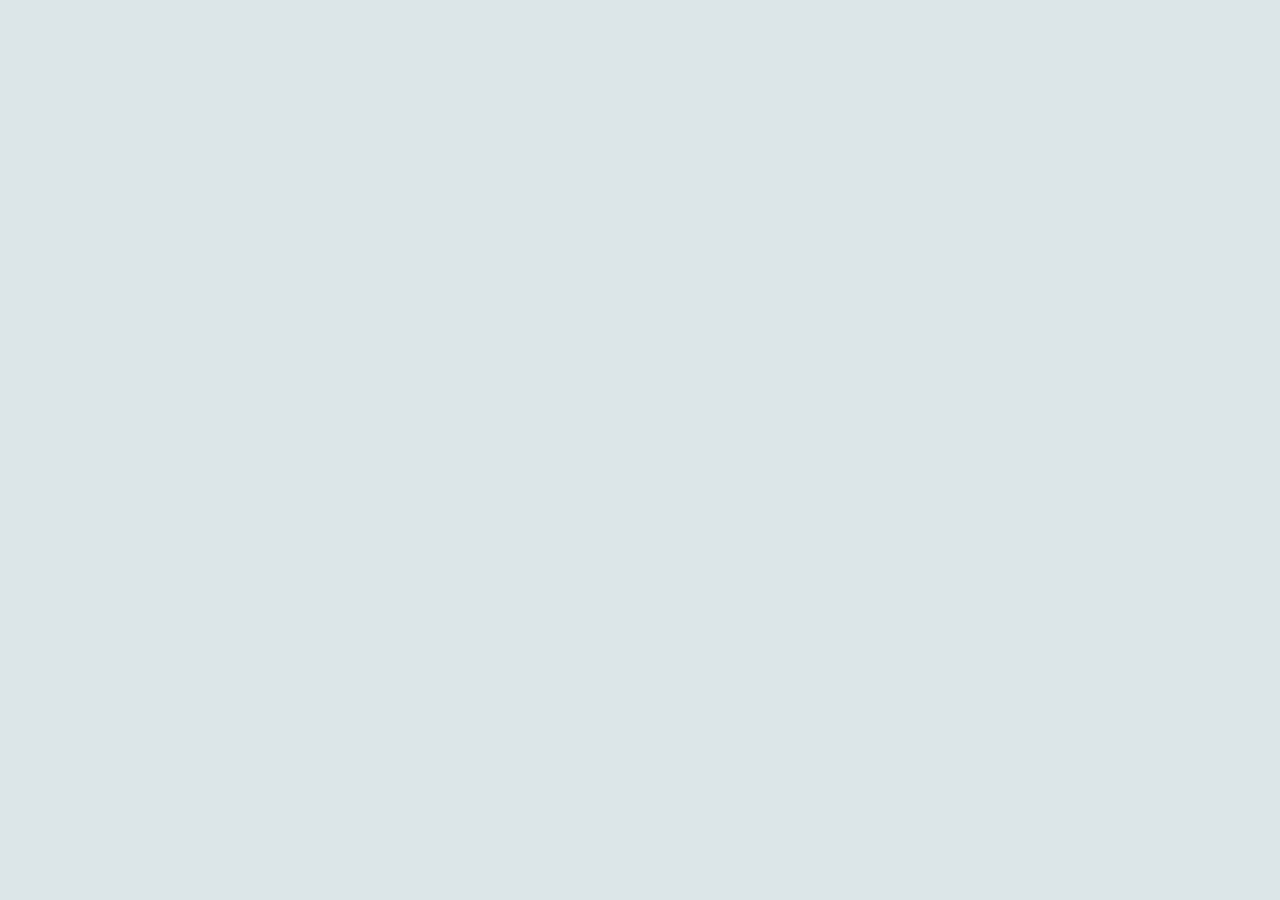
==== docs/index.html @ b72fa333 "chore: initial project scaffold" ====
<!doctype html>
<html lang="ja">
  <head>
    <meta charset="UTF-8" />
    <meta name="viewport" content="width=device-width, initial-scale=1.0" />
    <meta name="robots" content="noindex, nofollow, noarchive" />
    <meta
      name="description"
      content="福知山市のたんたんともだちカード加盟店と特典を、スマートフォンの地図から探せる試作版です。"
    />
    <meta name="theme-color" content="#0c2f54" />
    <link
      rel="icon"
      href="data:image/svg+xml,%3Csvg xmlns='http://www.w3.org/2000/svg' viewBox='0 0 64 64'%3E%3Ccircle cx='32' cy='32' r='30' fill='%23f4d67b'/%3E%3Ctext x='32' y='43' text-anchor='middle' font-size='36' font-family='serif' font-weight='700' fill='%230b3458'%3ET%3C/text%3E%3C/svg%3E"
    />
    <title>たんともMAP｜開発中デモ</title>
    <script type="module" crossorigin src="./assets/index-BhnHQN1e.js"></script>
    <link rel="stylesheet" crossorigin href="./assets/index-CjxUjdIn.css">
  </head>
  <body>
    <div id="root"></div>
  </body>
</html>
---- docs/assets/index-CjxUjdIn.css ----
:root{color:#14273a;font-synthesis:none;text-rendering:optimizelegibility;--navy:#0b3458;--blue:#15659a;--gold:#d7a331;--festival-coral:#b23b2c;--festival-gold:#f2c94c;--paper:#fff;--muted:#687887;--line:#dbe2e6;--motion-fast:.16s;--motion-pop:.28s;--motion-ease:cubic-bezier(.2, .8, .2, 1);background:#dce6e8;font-family:-apple-system,BlinkMacSystemFont,Hiragino Sans,Yu Gothic UI,Noto Sans JP,sans-serif}*{box-sizing:border-box}html,body,#root{width:100%;height:100%;margin:0;overflow:hidden}body{min-width:320px}button,input{font:inherit}button,a{-webkit-tap-highlight-color:transparent}button:focus-visible,a:focus-visible,input:focus-visible{outline-offset:2px;outline:3px solid #15659a57}.visually-hidden{clip:rect(0, 0, 0, 0);white-space:nowrap;border:0;width:1px;height:1px;margin:-1px;padding:0;position:absolute;overflow:hidden}.tantomo-map-app,.map-shell,.map-canvas,.map-loading{width:100%;height:100dvh;position:fixed;inset:0}.tantomo-map-app{isolation:isolate;background:#dce6e8;overflow:hidden}.map-loading{z-index:10;color:var(--navy);background:#e8eff0;place-items:center;font-size:14px;font-weight:700;display:grid}.map-header{z-index:1000;top:max(12px, env(safe-area-inset-top));pointer-events:none;position:absolute;left:12px;right:12px}.map-search-bar{pointer-events:auto;-webkit-backdrop-filter:blur(14px);backdrop-filter:blur(14px);background:#fffffff7;border:1px solid #0b345814;border-radius:17px;align-items:center;gap:9px;width:min(100%,540px);min-height:54px;margin:0 auto;padding:7px 8px;display:flex;box-shadow:0 8px 28px #162d3f33}.map-brand-mark{width:40px;height:40px;color:var(--navy);background:#f4d67b;border-radius:50% 50% 44% 56%;flex:none;place-items:center;font-family:Georgia,serif;font-size:23px;font-weight:800;display:grid;transform:rotate(-4deg)}.map-search-bar input{color:#14273a;background:0 0;border:0;outline:0;width:100%;min-width:0;height:40px;padding:0;font-size:16px}.map-search-bar input::placeholder{color:#798792}.search-clear-button{color:#647482;cursor:pointer;background:#eef2f3;border:0;border-radius:50%;flex:none;place-items:center;width:40px;height:40px;padding:0;font-size:23px;line-height:1;display:grid}.map-area-select{background:#e8f1f5;border-radius:999px;flex:none}.map-area-select select{max-width:112px;min-height:40px;color:var(--navy);text-overflow:ellipsis;cursor:pointer;background:0 0;border:0;outline:0;padding:0 25px 0 10px;font-size:11px;font-weight:800;overflow:hidden}.map-category-chips{pointer-events:auto;scrollbar-width:none;gap:7px;width:min(100%,540px);margin:0 auto;padding:9px 1px 4px;display:flex;overflow-x:auto}.map-category-chips::-webkit-scrollbar{display:none}.demo-label{width:fit-content;color:var(--navy);background:#fffffff0;border-radius:6px;margin:4px auto 0;padding:4px 8px;font-size:10px}.map-category-chips button{color:#344b5e;cursor:pointer;background:#fffffff5;border:1px solid #0b34581a;border-radius:999px;flex:none;min-height:44px;padding:0 15px;font-size:12px;font-weight:800;box-shadow:0 4px 13px #162d3f1f}.map-category-chips button.is-active{color:#fff;background:var(--festival-coral);border-color:var(--festival-coral);box-shadow:0 5px 15px #7e2a1e3d}.store-pin-container{background:0 0;border:0;overflow:visible}.store-pin{color:#fff;width:38px;height:38px;transition:transform var(--motion-fast) var(--motion-ease), box-shadow var(--motion-fast) var(--motion-ease), background-color var(--motion-fast) ease;background:#db5c3e;border:3px solid #fff;border-radius:50% 50% 50% 8px;place-items:center;display:grid;position:relative;transform:rotate(-45deg);box-shadow:0 5px 13px #11263757}.store-pin>span{font-size:14px;font-weight:900;transform:rotate(45deg)}.store-pin--retail{background:#b78111}.store-pin--life-auto{background:#276a98}.store-pin--stay-leisure{background:#16776c}.store-pin--beauty-health{background:#a34f78}.store-pin--entertainment{background:#6f50a1}.store-pin.is-selected{width:46px;height:46px;color:var(--navy);background:var(--festival-gold);border-width:4px;box-shadow:0 0 0 4px #0b34584d,0 8px 18px #11263766}.store-pin.is-selected:after{content:"";border:3px solid var(--festival-coral);border-radius:50%;animation:.52s ease-out both selected-pin-ring;position:absolute;inset:-13px}.store-pin.is-selected>span{font-size:16px}@keyframes selected-pin-ring{0%{opacity:.95;transform:scale(.42)}to{opacity:0;transform:scale(1.25)}}.store-cluster{color:#fff;background:var(--navy);border:4px solid #fff;border-radius:50%;place-items:center;width:44px;height:44px;font-size:16px;font-weight:900;display:grid;box-shadow:0 0 0 4px #f4d67bc7,0 6px 16px #11263759}.store-tooltip{color:var(--navy);border:0;border-radius:9px;padding:7px 10px;font-size:12px;font-weight:800;box-shadow:0 5px 18px #162d3f33}.leaflet-control-zoom{overflow:hidden;border:0!important;border-radius:13px!important;box-shadow:0 5px 18px #162d3f3d!important}.leaflet-control-zoom a{place-items:center;width:44px!important;height:44px!important;color:var(--navy)!important;font-size:24px!important;line-height:1!important;display:grid!important}.leaflet-bottom.leaflet-right{bottom:64px;right:8px}.leaflet-control-attribution{background:#ffffffbf!important;font-size:9px!important}.map-location-button{z-index:1000;right:16px;bottom:calc(177px + env(safe-area-inset-bottom));width:46px;height:46px;color:var(--blue);cursor:pointer;background:#fffffffa;border:0;border-radius:14px;place-items:center;padding:0;font-size:25px;line-height:1;display:grid;position:absolute;box-shadow:0 5px 18px #162d3f3d}.map-location-button.is-loading span{animation:.8s ease-in-out infinite alternate location-pulse}@keyframes location-pulse{to{opacity:.35;transform:scale(.8)}}.map-hint,.location-status-message{z-index:950;right:50%;bottom:calc(18px + env(safe-area-inset-bottom));color:#fff;-webkit-backdrop-filter:blur(10px);backdrop-filter:blur(10px);background:#0b3458e6;border:0;border-radius:999px;margin:0;position:absolute;transform:translate(50%);box-shadow:0 4px 15px #162d3f33}.map-hint{white-space:nowrap;pointer-events:none;padding:9px 14px;font-size:11px;font-weight:700}.location-status-message{bottom:calc(72px + env(safe-area-inset-bottom));cursor:pointer;width:min(100% - 32px,420px);padding:11px 15px;font-size:11px;line-height:1.45}.location-prompt{z-index:1500;right:12px;bottom:max(12px, env(safe-area-inset-bottom));-webkit-backdrop-filter:blur(16px);backdrop-filter:blur(16px);background:#fffffffa;border:1px solid #0b345814;border-radius:23px;grid-template-columns:auto 1fr;gap:11px 12px;width:min(100% - 24px,390px);margin:0 auto;padding:18px;display:grid;position:absolute;left:12px;box-shadow:0 14px 45px #13293b4d}.location-prompt-icon{color:#176aa2;background:#e5f2fa;border-radius:14px;place-items:center;width:45px;height:45px;font-size:25px;display:grid}.location-prompt h1{color:var(--navy);margin:1px 0 4px;font-size:17px;line-height:1.35}.location-prompt p{color:var(--muted);margin:0;font-size:11px;line-height:1.55}.location-prompt button{cursor:pointer;border-radius:14px;min-height:48px;font-size:13px;font-weight:800}.location-allow-button{color:#fff;background:var(--navy);border:0;grid-column:1/-1}.location-skip-button{color:#5d6e7b;background:0 0;border:0;grid-column:1/-1;min-height:34px!important}.empty-map-message{z-index:1100;text-align:center;background:#fff;border-radius:17px;gap:10px;width:min(100% - 32px,320px);padding:18px;display:grid;position:absolute;top:150px;left:50%;transform:translate(-50%);box-shadow:0 8px 25px #162d3f33}.empty-map-message button{color:#fff;background:var(--navy);border:0;border-radius:11px;min-height:40px;font-size:12px;font-weight:800}.store-detail-sheet{z-index:1400;overscroll-behavior:contain;border-top:5px solid var(--festival-gold);max-height:46dvh;animation:sheet-in .23s var(--motion-ease);background:#fffffffc;border-radius:26px 26px 0 0;padding-top:15px;position:absolute;bottom:0;left:0;right:0;overflow-y:auto;box-shadow:0 -12px 38px #142a3b45}@keyframes sheet-in{0%{opacity:0;transform:translateY(35%)}}.store-sheet-handle{background:#cbd4d9;border-radius:999px;width:42px;height:5px;position:absolute;top:7px;left:50%;transform:translate(-50%)}.store-sheet-close{z-index:2;color:#324c60;cursor:pointer;background:#fffffff0;border:0;border-radius:50%;place-items:center;width:44px;height:44px;padding:0;font-size:25px;line-height:1;display:grid;position:absolute;top:21px;right:13px;box-shadow:0 3px 12px #162d3f2b}.store-sheet-summary{grid-template-columns:112px minmax(0,1fr);align-items:start;gap:11px;padding:10px 14px 0;display:grid}.store-sheet-heading{min-width:0;padding:1px 44px 0 0}.store-photo-placeholder{color:#fff;background:radial-gradient(circle at 80% 15%,#ffffff38,#0000 25%),linear-gradient(140deg,#bb4631,#e38455);border-radius:14px;flex-direction:column;justify-content:center;align-items:center;min-height:88px;margin:0;display:flex}.store-photo-placeholder--retail{background:linear-gradient(140deg,#94670a,#d4a437)}.store-photo-placeholder--life-auto{background:linear-gradient(140deg,#22587e,#4390b8)}.store-photo-placeholder>span{opacity:.8;font-size:21px}.store-photo-placeholder strong{margin-top:2px;font-size:11px}.store-photo-placeholder small{display:none}.store-google-photo{background:#193a56;border-radius:14px;height:88px;min-height:88px;margin:0;overflow:hidden}.store-static-photo{background:#dfe7ea;border-radius:14px;height:88px;margin:0;position:relative;overflow:hidden}.store-static-photo img{object-fit:cover;width:100%;height:100%;display:block}.store-photo-review-label{color:#fff;-webkit-backdrop-filter:blur(8px);backdrop-filter:blur(8px);background:#102b43e0;border-radius:999px;min-height:20px;padding:3px 6px;font-size:7px;font-weight:800;line-height:14px;text-decoration:none;position:absolute;bottom:5px;right:5px}.store-photo-zero-cost-label{color:#fff;text-align:right;pointer-events:none;-webkit-backdrop-filter:blur(8px);backdrop-filter:blur(8px);background:#0a5246eb;border:1px solid #ffffffa6;border-radius:8px;gap:1px;min-height:28px;padding:4px 7px;display:grid;position:absolute;bottom:5px;right:5px}.store-photo-zero-cost-label strong{font-size:7px;line-height:1.15}.store-photo-zero-cost-label small{opacity:.9;font-size:6px;line-height:1.15}.store-google-photo__details{--lightningcss-light:initial;--lightningcss-dark: ;color-scheme:light;--gmp-mat-color-surface:#193a56;--gmp-mat-color-on-surface:#fff;width:100%;height:100%;display:block}.store-sheet-content{padding:9px 14px calc(12px + env(safe-area-inset-bottom))}.store-sheet-meta{justify-content:flex-start;align-items:center;gap:6px;min-height:20px;display:flex;overflow:hidden}.store-sheet-meta span{color:var(--blue);text-overflow:ellipsis;white-space:nowrap;font-size:9px;font-weight:800;overflow:hidden}.store-sheet-meta span:first-child{background:#e9f2f6;border-radius:999px;padding:4px 8px}.store-sheet-heading h2{color:#102b43;-webkit-line-clamp:2;-webkit-box-orient:vertical;margin:7px 0 2px;font-size:18px;line-height:1.28;display:-webkit-box;overflow:hidden}.store-address{color:var(--muted);text-overflow:ellipsis;white-space:nowrap;margin:0;font-size:10px;line-height:1.4;overflow:hidden}.store-benefit{color:#4c260f;border:2px dashed var(--festival-coral);min-height:52px;animation:benefit-ticket-in var(--motion-pop) var(--motion-ease) 70ms both;background:#fff4ce;border-radius:12px;grid-template-columns:auto 1fr;align-items:center;gap:8px;padding:8px 10px;display:grid;box-shadow:inset 0 0 0 3px #ffffff9e}.store-benefit span{color:#fff;background:var(--festival-coral);border-radius:7px;padding:5px 7px;font-size:9px;font-weight:900}.store-benefit strong{font-size:13px;line-height:1.4}@keyframes benefit-ticket-in{0%{opacity:.4;transform:translateY(7px)scale(.98)}}.store-map-actions,.store-secondary-actions{grid-template-columns:repeat(2,minmax(0,1fr));gap:8px;margin-top:8px;display:grid}.store-map-actions a,.store-secondary-actions a{text-align:center;border-radius:13px;place-items:center;min-height:44px;padding:0 8px;font-size:12px;font-weight:800;text-decoration:none;display:grid}.store-map-actions a:first-child{color:#fff;background:#176aa2}.store-map-actions a:last-child{color:#fff;background:#242b31}.store-secondary-actions a{min-height:40px;color:var(--navy);border:1px solid var(--line);background:#edf2f4}.has-store-sheet .map-location-button{right:70px;bottom:calc(var(--store-sheet-height,46dvh) + 26px)}.has-store-sheet .leaflet-bottom.leaflet-right{bottom:calc(var(--store-sheet-height,46dvh) + 8px)}.store-data-note{color:#536575;margin:9px 0 0;font-size:10px;line-height:1.5}.store-data-note a{color:var(--blue);margin-left:6px}@media (width>=720px){.map-header{width:520px;left:20px;right:auto}.store-detail-sheet{border-radius:26px;width:410px;max-height:calc(100dvh - 40px);bottom:20px;left:auto;right:20px}.has-store-sheet .map-location-button{bottom:112px;right:450px}.has-store-sheet .leaflet-bottom.leaflet-right{bottom:16px;right:442px}.map-location-button{bottom:112px}.location-prompt{margin:0;bottom:20px;left:20px;right:auto}}@media (width<=359px){.map-search-bar{gap:6px}.map-brand-mark{width:34px;height:34px;font-size:20px}.map-area-select select{max-width:88px;padding-left:8px;padding-right:20px}.map-category-chips button{padding:0 12px}.store-detail-sheet{max-height:50dvh}}@media (prefers-reduced-motion:reduce){*,:before,:after{scroll-behavior:auto!important;transition-duration:.01ms!important;animation-duration:.01ms!important;animation-iteration-count:1!important}}
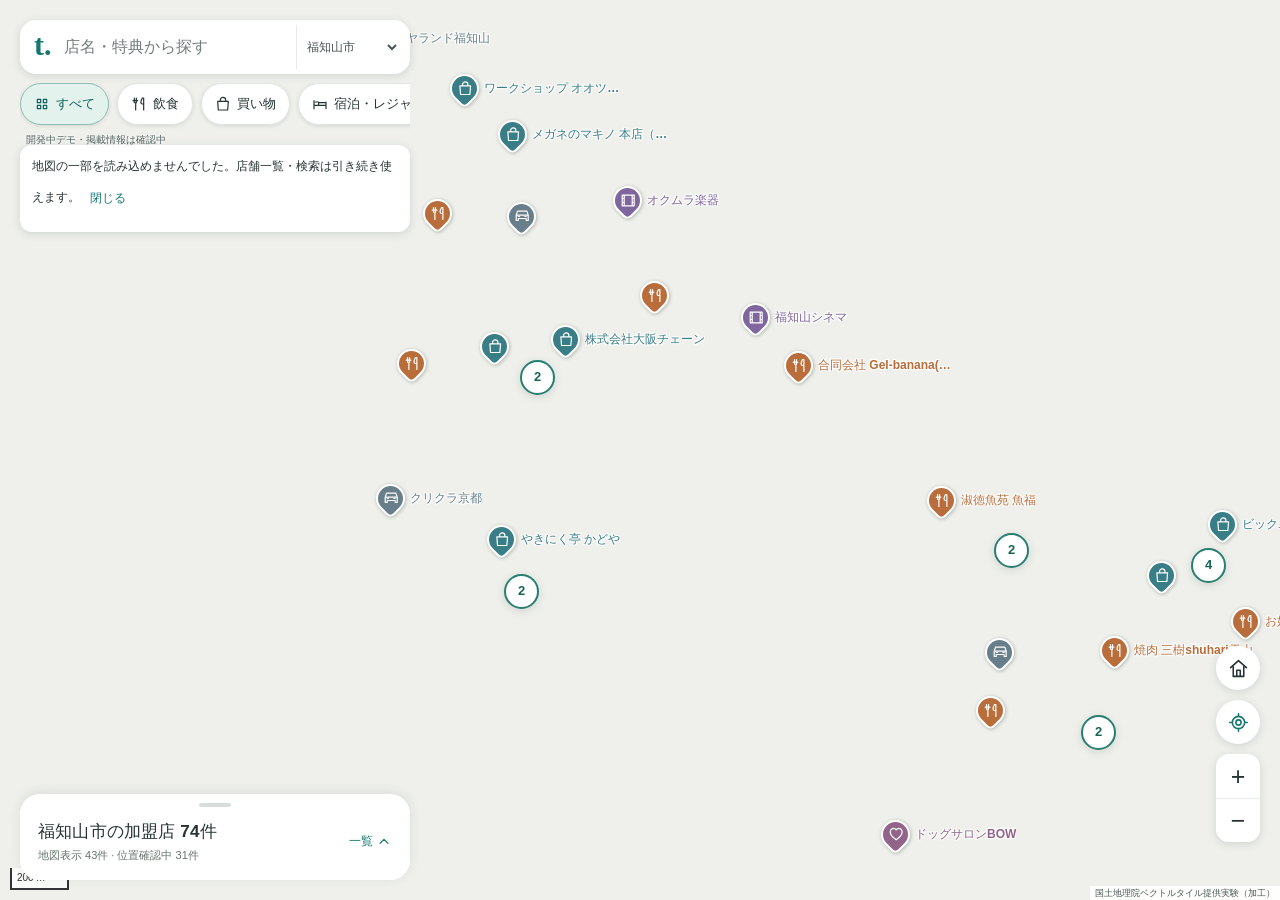
==== commit ba30f76e: "feat: publish approved map-first mobile demo" ====
--- a/docs/index.html
+++ b/docs/index.html
@@ -14,8 +14,8 @@
       href="data:image/svg+xml,%3Csvg xmlns='http://www.w3.org/2000/svg' viewBox='0 0 64 64'%3E%3Ccircle cx='32' cy='32' r='30' fill='%23f4d67b'/%3E%3Ctext x='32' y='43' text-anchor='middle' font-size='36' font-family='serif' font-weight='700' fill='%230b3458'%3ET%3C/text%3E%3C/svg%3E"
     />
     <title>たんともMAP｜開発中デモ</title>
-    <script type="module" crossorigin src="./assets/index-BhnHQN1e.js"></script>
-    <link rel="stylesheet" crossorigin href="./assets/index-CjxUjdIn.css">
+    <script type="module" crossorigin src="./assets/index-BqjX66Lo.js"></script>
+    <link rel="stylesheet" crossorigin href="./assets/index-C9v1N-Qr.css">
   </head>
   <body>
     <div id="root"></div>
--- a/docs/assets/index-C9v1N-Qr.css
+++ b/docs/assets/index-C9v1N-Qr.css
@@ -0,0 +1 @@
+:root{color:#273334;font-synthesis:none;--accent:#14786f;--muted:#66736c;--shadow:0 2px 9px #1d353425;--motion-fast:.18s;background:#eff0eb;font-family:-apple-system,BlinkMacSystemFont,Hiragino Sans,Yu Gothic UI,sans-serif}*{box-sizing:border-box}html,body,#root{width:100%;height:100%;margin:0;overflow:hidden}body{min-width:320px}button,input,select{font:inherit}button,input,select,a{-webkit-tap-highlight-color:transparent}button,a{touch-action:manipulation}button{cursor:pointer;color:inherit;background:#fff;border:0}button:disabled{opacity:.5;cursor:wait}button:focus-visible,a:focus-visible,input:focus-visible,select:focus-visible,[tabindex]:focus-visible{outline:3px solid var(--accent);outline-offset:2px}button:active{filter:brightness(.95)}[hidden]{display:none!important}.visually-hidden{clip-path:inset(50%);white-space:nowrap;width:1px;height:1px;position:absolute;overflow:hidden}.map-icon{fill:none;stroke:currentColor;stroke-width:1.8px;stroke-linecap:round;stroke-linejoin:round;flex-shrink:0;width:21px;height:21px}.tantomo-map-app,.map-shell,.map-canvas,.map-loading{height:100dvh;position:fixed;inset:0}.tantomo-map-app{isolation:isolate;overflow:hidden}.map-loading{color:var(--muted);place-items:center;font-size:14px;display:grid}.map-header{z-index:5;top:max(12px, env(safe-area-inset-top));pointer-events:none;position:absolute;left:12px;right:12px}.map-search-bar{height:54px;box-shadow:var(--shadow);pointer-events:auto;background:#fff;border-radius:16px;align-items:center;gap:10px;padding:0 10px 0 14px;display:flex}.map-brand-mark{color:var(--accent);margin-top:-4px;font-family:Georgia,serif;font-size:30px;font-weight:700;line-height:1}.map-search-bar input{outline-offset:-1px;color:#273334;background:0 0;border:0;width:100%;min-width:0;height:44px;font-size:16px}.map-search-bar input::placeholder{color:#757c7c}.map-search-bar input::-webkit-search-cancel-button{display:none}.search-clear-button{background:0 0;flex-shrink:0;place-items:center;width:34px;height:44px;padding:0;display:grid}.map-area-select{border-left:1px solid #e6eaea;flex-shrink:0;max-width:104px;padding-left:6px}.map-area-select select{color:#495555;background:#fff;border:0;width:100%;height:44px;font-size:12px;font-weight:600}.map-category-chips{scrollbar-width:none;pointer-events:auto;gap:8px;margin-top:9px;padding:0 0 6px;display:flex;overflow-x:auto}.map-category-chips::-webkit-scrollbar{display:none}.map-category-chips button{white-space:nowrap;border:1px solid #e1e5e2;border-radius:22px;flex-shrink:0;align-items:center;gap:6px;min-height:42px;padding:0 13px;font-size:13px;font-weight:600;display:flex;box-shadow:0 1px 4px #243c3222}.map-category-chips .map-icon{width:16px;height:16px}.map-category-chips .is-active{color:#0d625a;background:#e3f2ed;border-color:#8ebcb3}.demo-label{color:#50605e;text-shadow:0 1px 2px #fff,0 -1px 2px #fff;width:fit-content;margin:2px 6px 0;font-size:10px}.map-tools{right:12px;bottom:calc(var(--store-sheet-height,88px) + 42px);z-index:4;transition:bottom var(--motion-fast) ease;gap:10px;display:grid;position:absolute}.map-tools>button,.map-zoom{box-shadow:var(--shadow);border-radius:50%;width:44px;overflow:hidden}.map-tools>button{place-items:center;height:44px;display:grid}.map-locate{color:var(--accent)}.map-zoom{border-radius:13px}.map-zoom button{width:44px;height:44px;font-size:25px;display:block}.map-zoom button+button{border-top:1px solid #e8ebea}.maplibregl-ctrl-bottom-right{max-width:100%;bottom:calc(var(--store-sheet-height,88px) + 5px)!important}.maplibregl-ctrl-attrib{background:#ffffffe6!important;font-size:9px!important;line-height:14px!important}.maplibregl-ctrl-attrib a{color:#455653!important}.maplibregl-ctrl-bottom-left{bottom:calc(var(--store-sheet-height,88px) + 26px)!important}.maplibregl-ctrl-scale{color:#37453f;background:#ffffffb3;border-color:#56635f;font-size:10px}.store-marker{outline-offset:0;background:0 0;border:0;align-items:center;gap:5px;min-width:44px;height:44px;padding:0;display:flex}.marker-dot{background:var(--pin-color,#14786f);border:2px solid #fff;border-radius:50% 50% 50% 6px;flex-shrink:0;place-items:center;width:29px;height:29px;display:grid;transform:rotate(-45deg);box-shadow:0 1px 4px #23373055}.marker-dot .map-icon{color:#fff;width:16px;height:16px;transform:rotate(45deg)}.marker-name{color:var(--pin-color,#14786f);text-shadow:1px 1px #fff,-1px -1px #fff,1px -1px #fff,-1px 1px #fff,0 0 5px #fff;text-overflow:ellipsis;white-space:nowrap;max-width:140px;font-size:12px;font-weight:600;overflow:hidden}.store-marker.is-selected .marker-dot{background:#244b45;width:38px;height:38px;box-shadow:0 0 0 5px #14786f24}.store-marker.is-selected .marker-name{color:#153d35;font-weight:800}.cluster-dot{color:#176457;min-width:35px;height:35px;box-shadow:var(--shadow);background:#fff;border:2px solid #287e71;border-radius:50%;place-items:center;font-size:13px;font-weight:700;display:grid}.user-dot{background:#187bd8;border:3px solid #fff;border-radius:50%;width:18px;height:18px;box-shadow:0 0 0 10px #187bd820}.store-detail-sheet,.store-results{z-index:6;padding-bottom:env(safe-area-inset-bottom);overscroll-behavior:contain;max-height:58dvh;animation:sheet-in var(--motion-fast) ease;background:#fff;border-radius:22px 22px 0 0;position:absolute;bottom:0;left:0;right:0;overflow:auto;box-shadow:0 -2px 12px #23393019}.store-sheet-handle{background:#d6ddda;border-radius:4px;flex-shrink:0;width:32px;height:4px;margin:9px auto 3px}.store-sheet-summary{align-items:flex-start;gap:6px;padding:5px 8px 0 18px;display:flex}.store-sheet-heading{flex:1;min-width:0}.store-sheet-heading h2{letter-spacing:.01em;overflow-wrap:anywhere;margin:0;font-size:20px;line-height:1.35}.store-address,.store-distance{color:var(--muted);overflow-wrap:anywhere;margin:5px 0 0;font-size:11px;line-height:1.4}.store-sheet-close{background:0 0;flex-shrink:0;place-items:center;width:44px;height:44px;padding:0;display:grid}.store-benefit{color:#215c50;align-items:flex-start;gap:8px;margin:11px 18px 7px;font-size:13px;line-height:1.55;display:flex}.store-benefit .map-icon{width:17px;height:17px;margin-top:2px}.store-benefit strong{flex:1;max-height:60px;font-weight:600;overflow:auto}.store-map-actions,.store-secondary-actions{scrollbar-width:none;gap:8px;padding:5px 18px 12px;display:flex;overflow-x:auto}.store-map-actions a,.store-map-actions button,.store-secondary-actions a{color:#246859;white-space:nowrap;border:1px solid #cadbd3;border-radius:24px;flex-shrink:0;justify-content:center;align-items:center;gap:5px;min-height:44px;padding:0 13px;font-size:12px;font-weight:600;text-decoration:none;display:flex}.store-map-actions a:first-child{background:var(--accent);color:#fff;border-color:var(--accent)}.store-map-actions .map-icon{width:16px;height:16px}.store-extra{max-height:26dvh;color:var(--muted);border-top:1px solid #ecefec;padding:12px 18px 18px;font-size:12px;line-height:1.7;overflow:auto}.store-secondary-actions{padding:0 0 12px}.store-data-note{margin:10px 0 0;font-size:11px;line-height:1.7}.store-data-note a{color:#176856;margin-left:6px;padding:8px 0;display:inline-block}.store-photo-placeholder{background:#f2f5f1;border-radius:10px;align-items:center;gap:8px;min-height:48px;padding:12px;display:flex}.store-photo-placeholder>span{font-size:20px}.store-photo-placeholder strong{font-size:12px;font-weight:500}.store-photo-placeholder small{display:none}.store-static-photo,.store-google-photo{background:#eef2ed;border-radius:12px;height:140px;margin:0;position:relative;overflow:hidden}.store-static-photo img{object-fit:cover;width:100%;height:100%;display:block}.store-google-photo__details{--lightningcss-light:initial;--lightningcss-dark: ;color-scheme:light;width:100%;height:100%;display:block}.store-photo-review-label,.store-photo-zero-cost-label{color:#fff;background:#17443aeb;border-radius:8px;padding:4px 7px;font-size:10px;text-decoration:none;position:absolute;bottom:5px;right:5px}.store-photo-zero-cost-label{display:grid}.store-results{flex-direction:column;max-height:38dvh;display:flex;overflow:hidden}.store-results-toggle{text-align:left;flex-shrink:0;align-items:center;gap:12px;width:100%;padding:10px 18px 17px;display:flex}.store-results-toggle>span:first-child{flex:1;min-width:0}.store-results-toggle strong{letter-spacing:.01em;font-size:17px}.store-results-toggle small{color:var(--muted);margin-top:5px;font-size:11px;display:block}.store-results-toggle-label{color:var(--accent);flex-shrink:0;align-items:center;gap:3px;font-size:12px;display:flex}.store-results-toggle-label .map-icon{width:16px;height:16px}.store-results-body{overscroll-behavior:contain;overflow-y:auto}.store-results-body ul{margin:0;padding:0;list-style:none}.store-results-note{color:var(--muted);margin:0;padding:0 18px 9px;font-size:11px}.store-result{text-align:left;border-top:1px solid #eef0ee;align-items:flex-start;gap:12px;width:100%;padding:13px 18px;display:flex}.store-result:hover,.store-result:focus-visible{background:#f3f7f2}.store-result-icon{color:#277e6d;background:#eff5f1;border-radius:12px;flex-shrink:0;place-items:center;width:38px;height:38px;display:grid}.store-result-text{flex:1;min-width:0}.store-result-title{flex-wrap:wrap;align-items:center;gap:5px;font-size:14px;display:flex}.store-result-address{color:var(--muted);overflow-wrap:anywhere;margin-top:4px;font-size:11px;line-height:1.6;display:block}.store-result-benefit{color:var(--accent);margin-top:5px;font-size:12px;line-height:1.5;display:block}.coordinate-pending{color:#795e3e;font-size:10px;font-weight:400}.store-coordinate-note{margin:5px 0 0}.empty-map-message,.map-error,.location-status-message{z-index:7;box-shadow:var(--shadow);background:#fff;border-radius:12px;padding:12px;font-size:12px;line-height:1.6;position:absolute;top:145px;left:12px;right:12px}.empty-map-message button,.map-error button{color:var(--accent);min-height:44px;padding:0 10px}.empty-map-message{text-align:center;display:grid}.location-prompt{z-index:8;right:12px;bottom:max(12px, env(safe-area-inset-bottom));box-shadow:var(--shadow);background:#fff;border-radius:20px;gap:10px;padding:18px;display:grid;position:absolute;left:12px}.location-prompt-icon{display:none}.location-prompt h1{margin:0 0 6px;font-size:18px}.location-prompt p{color:var(--muted);margin:0;font-size:12px;line-height:1.6}.location-prompt button{border-radius:24px;min-height:44px;font-size:13px}.location-allow-button{color:#fff;background:var(--accent)}.location-skip-button{color:var(--muted)}@keyframes sheet-in{0%{opacity:.65;transform:translateY(12px)}to{opacity:1;transform:none}}@media (width>=760px){.map-header{width:390px;top:20px;left:20px;right:auto}.store-detail-sheet,.store-results{border-radius:20px;width:390px;max-height:calc(100dvh - 180px);bottom:20px;left:20px;right:auto}.store-results{max-height:min(52dvh,500px)}.map-tools{bottom:58px;right:20px}.maplibregl-ctrl-bottom-right,.maplibregl-ctrl-bottom-left{bottom:0!important}.map-error,.empty-map-message,.location-status-message,.location-prompt{width:390px;left:20px;right:auto}}@media (width<=350px){.map-search-bar{gap:6px;padding-left:10px}.map-area-select{max-width:87px}.map-area-select select{font-size:11px}.store-sheet-heading h2{font-size:18px}.store-map-actions{gap:6px;padding-left:14px}.store-map-actions a,.store-map-actions button{padding:0 11px;font-size:11px}.store-results-toggle strong{font-size:15px}}@media (width<=759px){:is(.tantomo-map-app:has(.store-detail-sheet.is-expanded) .map-home,.tantomo-map-app:has(.store-detail-sheet.is-expanded) .map-zoom){display:none}}@media (width<=759px) and (height<=650px){.map-home,.map-zoom{display:none!important}}@media (prefers-reduced-motion:reduce){*,:before,:after{scroll-behavior:auto!important;transition:none!important;animation:none!important}}
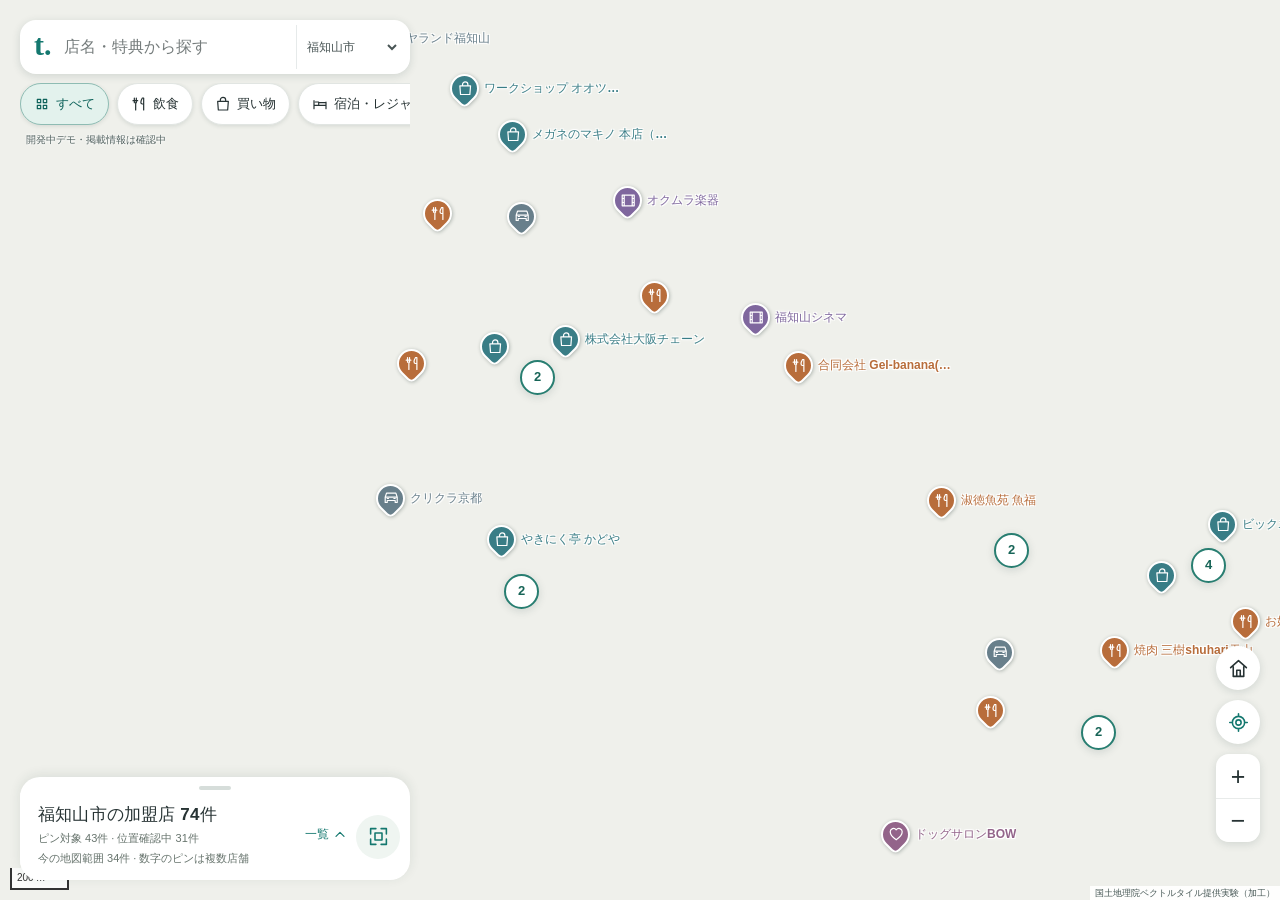
==== commit 7d9cb6b3: "fix: publish verified map readiness improvements" ====
--- a/docs/index.html
+++ b/docs/index.html
@@ -2,22 +2,23 @@
 <html lang="ja">
   <head>
     <meta charset="UTF-8" />
-    <meta name="viewport" content="width=device-width, initial-scale=1.0" />
+    <meta name="viewport" content="width=device-width, initial-scale=1.0, viewport-fit=cover" />
     <meta name="robots" content="noindex, nofollow, noarchive" />
     <meta
       name="description"
       content="福知山市のたんたんともだちカード加盟店と特典を、スマートフォンの地図から探せる試作版です。"
     />
-    <meta name="theme-color" content="#0c2f54" />
+    <meta name="theme-color" content="#14786f" />
     <link
       rel="icon"
       href="data:image/svg+xml,%3Csvg xmlns='http://www.w3.org/2000/svg' viewBox='0 0 64 64'%3E%3Ccircle cx='32' cy='32' r='30' fill='%23f4d67b'/%3E%3Ctext x='32' y='43' text-anchor='middle' font-size='36' font-family='serif' font-weight='700' fill='%230b3458'%3ET%3C/text%3E%3C/svg%3E"
     />
     <title>たんともMAP｜開発中デモ</title>
-    <script type="module" crossorigin src="./assets/index-BqjX66Lo.js"></script>
-    <link rel="stylesheet" crossorigin href="./assets/index-C9v1N-Qr.css">
+    <script type="module" crossorigin src="./assets/index-BxG1K_w6.js"></script>
+    <link rel="stylesheet" crossorigin href="./assets/index-r3yCSKm_.css">
   </head>
   <body>
     <div id="root"></div>
+    <noscript>たんともMAPにはJavaScriptが必要です。<a href="https://tantomo-card.com/?page_id=764">公式加盟店一覧</a>でもご確認いただけます。</noscript>
   </body>
 </html>
--- a/docs/assets/index-r3yCSKm_.css
+++ b/docs/assets/index-r3yCSKm_.css
@@ -0,0 +1 @@
+:root{color:#273334;font-synthesis:none;--accent:#14786f;--muted:#66736c;--shadow:0 2px 9px #1d353425;--motion-fast:.18s;background:#eff0eb;font-family:-apple-system,BlinkMacSystemFont,Hiragino Sans,Yu Gothic UI,sans-serif}*{box-sizing:border-box}html,body,#root{width:100%;height:100%;margin:0;overflow:hidden}body{min-width:320px}button,input,select{font:inherit}button,input,select,a{-webkit-tap-highlight-color:transparent}button,a{touch-action:manipulation}button{cursor:pointer;color:inherit;background:#fff;border:0}button:disabled{opacity:.5;cursor:wait}button:focus-visible,a:focus-visible,input:focus-visible,select:focus-visible,[tabindex]:focus-visible{outline:3px solid var(--accent);outline-offset:2px}button:active{filter:brightness(.95)}[hidden]{display:none!important}.visually-hidden{clip-path:inset(50%);white-space:nowrap;width:1px;height:1px;position:absolute;overflow:hidden}.map-icon{fill:none;stroke:currentColor;stroke-width:1.8px;stroke-linecap:round;stroke-linejoin:round;flex-shrink:0;width:21px;height:21px}.tantomo-map-app,.map-shell,.map-canvas,.map-loading{height:100dvh;position:fixed;inset:0}.tantomo-map-app{isolation:isolate;overflow:hidden}.map-loading{color:var(--muted);place-items:center;font-size:14px;display:grid}.map-header{z-index:5;top:max(12px, env(safe-area-inset-top));pointer-events:none;position:absolute;left:12px;right:12px}.map-search-bar{height:54px;box-shadow:var(--shadow);pointer-events:auto;background:#fff;border-radius:16px;align-items:center;gap:10px;padding:0 10px 0 14px;display:flex}.map-brand-mark{color:var(--accent);margin-top:-4px;font-family:Georgia,serif;font-size:30px;font-weight:700;line-height:1}.map-search-bar input{outline-offset:-1px;color:#273334;background:0 0;border:0;width:100%;min-width:0;height:44px;font-size:16px}.map-search-bar input::placeholder{color:#757c7c}.map-search-bar input::-webkit-search-cancel-button{display:none}.search-clear-button{background:0 0;flex-shrink:0;place-items:center;width:34px;height:44px;padding:0;display:grid}.map-area-select{border-left:1px solid #e6eaea;flex-shrink:0;max-width:104px;padding-left:6px}.map-area-select select{color:#495555;background:#fff;border:0;width:100%;height:44px;font-size:12px;font-weight:600}.map-category-chips{scrollbar-width:none;pointer-events:auto;gap:8px;margin-top:9px;padding:0 0 6px;display:flex;overflow-x:auto}.map-category-chips::-webkit-scrollbar{display:none}.map-category-chips button{white-space:nowrap;border:1px solid #e1e5e2;border-radius:22px;flex-shrink:0;align-items:center;gap:6px;min-height:42px;padding:0 13px;font-size:13px;font-weight:600;display:flex;box-shadow:0 1px 4px #243c3222}.map-category-chips .map-icon{width:16px;height:16px}.map-category-chips .is-active{color:#0d625a;background:#e3f2ed;border-color:#8ebcb3}.demo-label{color:#50605e;text-shadow:0 1px 2px #fff,0 -1px 2px #fff;width:fit-content;margin:2px 6px 0;font-size:10px}.map-tools{right:12px;bottom:calc(var(--store-sheet-height,88px) + 42px);z-index:4;transition:bottom var(--motion-fast) ease;gap:10px;display:grid;position:absolute}.map-tools>button,.map-zoom{box-shadow:var(--shadow);border-radius:50%;width:44px;overflow:hidden}.map-tools>button{place-items:center;height:44px;display:grid}.map-locate{color:var(--accent)}.map-zoom{border-radius:13px}.map-zoom button{width:44px;height:44px;font-size:25px;display:block}.map-zoom button+button{border-top:1px solid #e8ebea}.maplibregl-ctrl-bottom-right{max-width:100%;bottom:calc(var(--store-sheet-height,88px) + 5px)!important}.maplibregl-ctrl-attrib{background:#ffffffe6!important;font-size:9px!important;line-height:14px!important}.maplibregl-ctrl-attrib a{color:#455653!important}.maplibregl-ctrl-bottom-left{bottom:calc(var(--store-sheet-height,88px) + 26px)!important}.maplibregl-ctrl-scale{color:#37453f;background:#ffffffb3;border-color:#56635f;font-size:10px}.store-marker{outline-offset:0;background:0 0;border:0;align-items:center;gap:5px;min-width:44px;height:44px;padding:0;display:flex}.marker-dot{background:var(--pin-color,#14786f);border:2px solid #fff;border-radius:50% 50% 50% 6px;flex-shrink:0;place-items:center;width:29px;height:29px;display:grid;transform:rotate(-45deg);box-shadow:0 1px 4px #23373055}.marker-dot .map-icon{color:#fff;width:16px;height:16px;transform:rotate(45deg)}.marker-name{color:var(--pin-color,#14786f);text-shadow:1px 1px #fff,-1px -1px #fff,1px -1px #fff,-1px 1px #fff,0 0 5px #fff;text-overflow:ellipsis;white-space:nowrap;max-width:140px;font-size:12px;font-weight:600;overflow:hidden}.store-marker.is-selected .marker-dot{background:#244b45;width:38px;height:38px;box-shadow:0 0 0 5px #14786f24}.store-marker.is-selected .marker-name{color:#153d35;font-weight:800}.cluster-dot{color:#176457;min-width:35px;height:35px;box-shadow:var(--shadow);background:#fff;border:2px solid #287e71;border-radius:50%;place-items:center;font-size:13px;font-weight:700;display:grid}.store-marker.is-selected .cluster-dot{background:#e3f2ed;box-shadow:0 0 0 5px #14786f24}.user-dot{background:#187bd8;border:3px solid #fff;border-radius:50%;width:18px;height:18px;box-shadow:0 0 0 10px #187bd820}.store-detail-sheet,.store-results{z-index:6;padding-bottom:env(safe-area-inset-bottom);overscroll-behavior:contain;max-height:58dvh;animation:sheet-in var(--motion-fast) ease;background:#fff;border-radius:22px 22px 0 0;position:absolute;bottom:0;left:0;right:0;overflow:auto;box-shadow:0 -2px 12px #23393019}.store-sheet-handle{background:#d6ddda;border-radius:4px;flex-shrink:0;width:32px;height:4px;margin:9px auto 3px}.store-sheet-summary{align-items:flex-start;gap:6px;padding:5px 8px 0 18px;display:flex}.store-sheet-heading{flex:1;min-width:0}.store-sheet-heading h2{letter-spacing:.01em;overflow-wrap:anywhere;margin:0;font-size:20px;line-height:1.35}.store-address,.store-distance{color:var(--muted);overflow-wrap:anywhere;margin:5px 0 0;font-size:11px;line-height:1.4}.store-sheet-close{background:0 0;flex-shrink:0;place-items:center;width:44px;height:44px;padding:0;display:grid}.store-benefit{color:#215c50;align-items:flex-start;gap:8px;margin:11px 18px 7px;font-size:13px;line-height:1.55;display:flex}.store-benefit .map-icon{width:17px;height:17px;margin-top:2px}.store-benefit strong{flex:1;max-height:60px;font-weight:600;overflow:auto}.store-presentation-note{color:#795e3e;margin:0 18px 5px;font-size:11px;line-height:1.5}.store-map-actions,.store-secondary-actions{scrollbar-width:none;gap:8px;padding:5px 18px 12px;display:flex;overflow-x:auto}.store-map-actions a,.store-map-actions button,.store-secondary-actions a{color:#246859;white-space:nowrap;border:1px solid #cadbd3;border-radius:24px;flex-shrink:0;justify-content:center;align-items:center;gap:5px;min-height:44px;padding:0 13px;font-size:12px;font-weight:600;text-decoration:none;display:flex}.store-map-actions a:first-child{background:var(--accent);color:#fff;border-color:var(--accent)}.store-map-actions .map-icon{width:16px;height:16px}.store-extra{max-height:26dvh;color:var(--muted);border-top:1px solid #ecefec;padding:12px 18px 18px;font-size:12px;line-height:1.7;overflow:auto}.store-secondary-actions{padding:0 0 12px}.store-data-note{margin:10px 0 0;font-size:11px;line-height:1.7}.store-data-note a{color:#176856;margin-left:6px;padding:8px 0;display:inline-block}.store-photo-placeholder{background:#f2f5f1;border-radius:10px;align-items:center;gap:8px;min-height:48px;padding:12px;display:flex}.store-photo-placeholder>span{font-size:20px}.store-photo-placeholder strong{font-size:12px;font-weight:500}.store-photo-placeholder small{display:none}.store-static-photo,.store-google-photo{background:#eef2ed;border-radius:12px;height:140px;margin:0;position:relative;overflow:hidden}.store-static-photo img{object-fit:cover;width:100%;height:100%;display:block}.store-google-photo__details{--lightningcss-light:initial;--lightningcss-dark: ;color-scheme:light;width:100%;height:100%;display:block}.store-photo-review-label,.store-photo-zero-cost-label{color:#fff;background:#17443aeb;border-radius:8px;padding:4px 7px;font-size:10px;text-decoration:none;position:absolute;bottom:5px;right:5px}.store-photo-zero-cost-label{display:grid}.store-results{flex-direction:column;max-height:38dvh;display:flex;overflow:hidden}.store-results-header{flex-shrink:0;align-items:center;padding-right:10px;display:flex}.store-results-toggle{text-align:left;flex:1;align-items:center;gap:8px;min-width:0;padding:10px 8px 14px 18px;display:flex}.store-results-fit{width:44px;height:44px;color:var(--accent);background:#eff5f1;border-radius:50%;flex-shrink:0;place-items:center;display:grid}.store-cluster-reset{color:var(--accent);text-align:left;width:100%;min-height:44px;padding:0 18px;font-size:12px}.store-results-toggle>span:first-child{flex:1;min-width:0}.store-results-toggle strong{letter-spacing:.01em;font-size:17px}.store-results-toggle small{color:var(--muted);margin-top:5px;font-size:11px;display:block}.store-results-toggle-label{color:var(--accent);flex-shrink:0;align-items:center;gap:3px;font-size:12px;display:flex}.store-results-toggle-label .map-icon{width:16px;height:16px}.store-results-body{overscroll-behavior:contain;overflow-y:auto}.store-results-body ul{margin:0;padding:0;list-style:none}.store-results-note{color:var(--muted);margin:0;padding:0 18px 9px;font-size:11px}.store-result{text-align:left;border-top:1px solid #eef0ee;align-items:flex-start;gap:12px;width:100%;padding:13px 18px;display:flex}.store-result:hover,.store-result:focus-visible{background:#f3f7f2}.store-result-icon{color:#277e6d;background:#eff5f1;border-radius:12px;flex-shrink:0;place-items:center;width:38px;height:38px;display:grid}.store-result-text{flex:1;min-width:0}.store-result-title{flex-wrap:wrap;align-items:center;gap:5px;font-size:14px;display:flex}.store-result-address{color:var(--muted);overflow-wrap:anywhere;margin-top:4px;font-size:11px;line-height:1.6;display:block}.store-result-benefit{color:var(--accent);margin-top:5px;font-size:12px;line-height:1.5;display:block}.coordinate-pending{color:#795e3e;font-size:10px;font-weight:400}.store-coordinate-note{margin:5px 0 0}.empty-map-message,.map-error,.location-status-message{z-index:7;box-shadow:var(--shadow);background:#fff;border-radius:12px;padding:12px;font-size:12px;line-height:1.6;position:absolute;top:145px;left:12px;right:12px}.empty-map-message button,.map-error button{color:var(--accent);min-height:44px;padding:0 10px}.empty-map-message{text-align:center;display:grid}.location-prompt{z-index:8;right:12px;bottom:max(12px, env(safe-area-inset-bottom));box-shadow:var(--shadow);background:#fff;border-radius:20px;gap:10px;padding:18px;display:grid;position:absolute;left:12px}.location-prompt-icon{display:none}.location-prompt h1{margin:0 0 6px;font-size:18px}.location-prompt p{color:var(--muted);margin:0;font-size:12px;line-height:1.6}.location-prompt button{border-radius:24px;min-height:44px;font-size:13px}.location-allow-button{color:#fff;background:var(--accent)}.location-skip-button{color:var(--muted)}@keyframes sheet-in{0%{opacity:.65;transform:translateY(12px)}to{opacity:1;transform:none}}@media (width>=760px){.map-header{width:390px;top:20px;left:20px;right:auto}.store-detail-sheet,.store-results{border-radius:20px;width:390px;max-height:calc(100dvh - 180px);bottom:20px;left:20px;right:auto}.store-results{max-height:min(52dvh,500px)}.map-tools{bottom:58px;right:20px}.maplibregl-ctrl-bottom-right,.maplibregl-ctrl-bottom-left{bottom:0!important}.map-error,.empty-map-message,.location-status-message,.location-prompt{width:390px;left:20px;right:auto}}@media (width<=350px){.map-search-bar{gap:6px;padding-left:10px}.map-area-select{max-width:87px}.map-area-select select{font-size:11px}.store-sheet-heading h2{font-size:18px}.store-map-actions{gap:6px;padding-left:14px}.store-map-actions a,.store-map-actions button{padding:0 11px;font-size:11px}.store-results-toggle strong{font-size:15px}}@media (width<=759px){:is(.tantomo-map-app:has(.store-detail-sheet.is-expanded) .map-home,.tantomo-map-app:has(.store-detail-sheet.is-expanded) .map-zoom){display:none}}@media (width<=759px) and (height<=650px){.map-home{display:none!important}.map-tools{align-items:flex-end;gap:8px;display:flex}.map-zoom{width:88px;display:flex}.map-zoom button+button{border-top:0;border-left:1px solid #e8ebea}}@media (height<=450px){.map-tools{bottom:20px}.store-results,.store-detail-sheet{max-height:48dvh}}@media (prefers-reduced-motion:reduce){*,:before,:after{scroll-behavior:auto!important;transition:none!important;animation:none!important}}
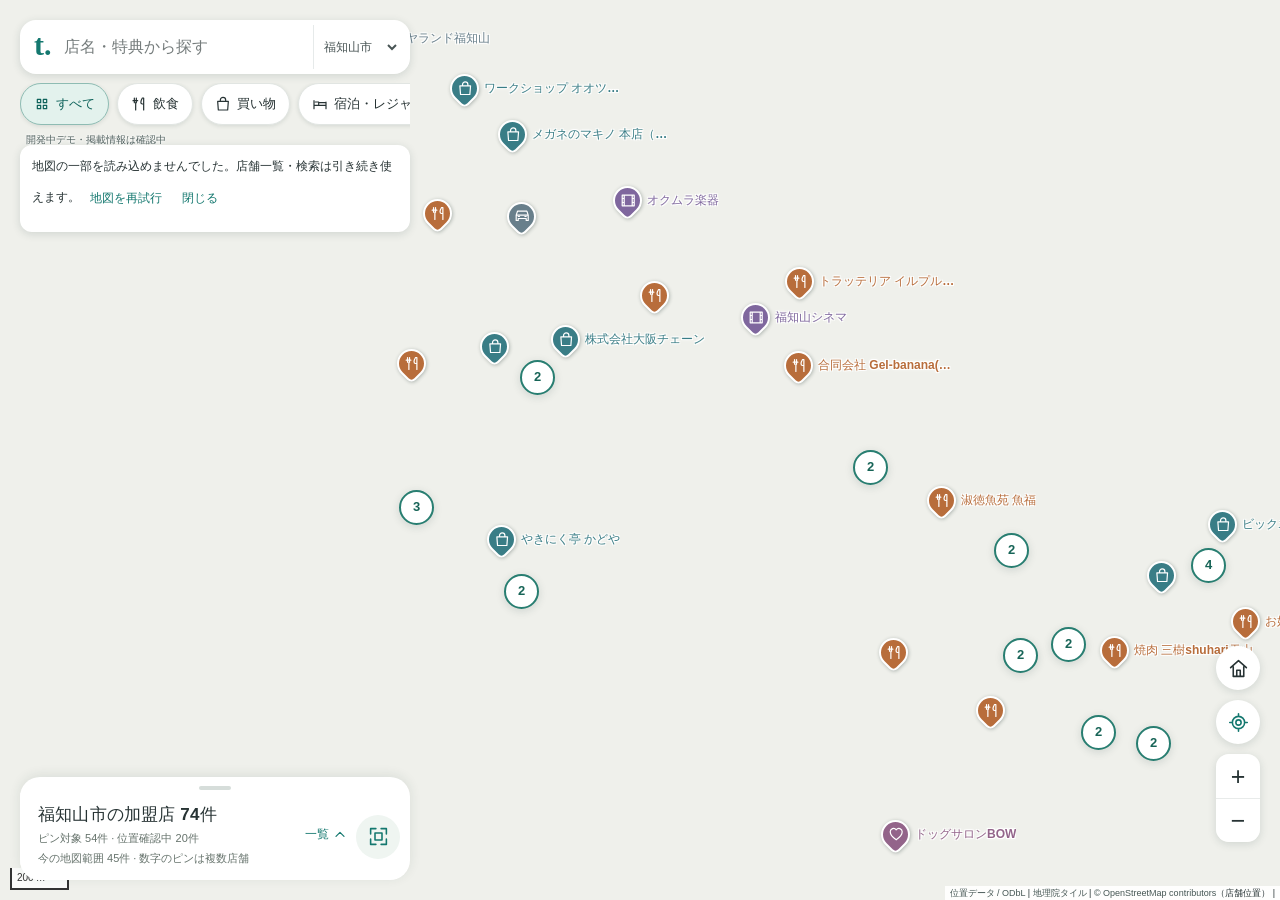
==== commit 9708d977: "fix: publish GSI map and reviewed merchant positions" ====
--- a/docs/index.html
+++ b/docs/index.html
@@ -14,8 +14,8 @@
       href="data:image/svg+xml,%3Csvg xmlns='http://www.w3.org/2000/svg' viewBox='0 0 64 64'%3E%3Ccircle cx='32' cy='32' r='30' fill='%23f4d67b'/%3E%3Ctext x='32' y='43' text-anchor='middle' font-size='36' font-family='serif' font-weight='700' fill='%230b3458'%3ET%3C/text%3E%3C/svg%3E"
     />
     <title>たんともMAP｜開発中デモ</title>
-    <script type="module" crossorigin src="./assets/index-BxG1K_w6.js"></script>
-    <link rel="stylesheet" crossorigin href="./assets/index-r3yCSKm_.css">
+    <script type="module" crossorigin src="./assets/index-DEZi93fY.js"></script>
+    <link rel="stylesheet" crossorigin href="./assets/index-BS7GolTF.css">
   </head>
   <body>
     <div id="root"></div>
--- a/docs/assets/index-BS7GolTF.css
+++ b/docs/assets/index-BS7GolTF.css
@@ -0,0 +1 @@
+:root{color:#273334;font-synthesis:none;--accent:#14786f;--muted:#66736c;--shadow:0 2px 9px #1d353425;--motion-fast:.18s;background:#eff0eb;font-family:-apple-system,BlinkMacSystemFont,Hiragino Sans,Yu Gothic UI,sans-serif}*{box-sizing:border-box}html,body,#root{width:100%;height:100%;margin:0;overflow:hidden}body{min-width:320px}button,input,select{font:inherit}button,input,select,a{-webkit-tap-highlight-color:transparent}button,a{touch-action:manipulation}button{cursor:pointer;color:inherit;background:#fff;border:0}button:disabled{opacity:.5;cursor:wait}button:focus-visible,a:focus-visible,input:focus-visible,select:focus-visible,[tabindex]:focus-visible{outline:3px solid var(--accent);outline-offset:2px}button:active{filter:brightness(.95)}[hidden]{display:none!important}.visually-hidden{clip-path:inset(50%);white-space:nowrap;width:1px;height:1px;position:absolute;overflow:hidden}.map-icon{fill:none;stroke:currentColor;stroke-width:1.8px;stroke-linecap:round;stroke-linejoin:round;flex-shrink:0;width:21px;height:21px}.tantomo-map-app,.map-shell,.map-canvas,.map-loading{height:100dvh;position:fixed;inset:0}.tantomo-map-app{isolation:isolate;overflow:hidden}.map-loading{color:var(--muted);place-items:center;font-size:14px;display:grid}.map-header{z-index:5;top:max(12px, env(safe-area-inset-top));pointer-events:none;position:absolute;left:12px;right:12px}.map-search-bar{height:54px;box-shadow:var(--shadow);pointer-events:auto;background:#fff;border-radius:16px;align-items:center;gap:10px;padding:0 10px 0 14px;display:flex}.map-brand-mark{color:var(--accent);margin-top:-4px;font-family:Georgia,serif;font-size:30px;font-weight:700;line-height:1}.map-search-bar input{outline-offset:-1px;color:#273334;background:0 0;border:0;width:100%;min-width:0;height:44px;font-size:16px}.map-search-bar input::placeholder{color:#757c7c}.map-search-bar input::-webkit-search-cancel-button{display:none}.search-clear-button{background:0 0;flex-shrink:0;place-items:center;width:34px;height:44px;padding:0;display:grid}.map-area-select{border-left:1px solid #e6eaea;flex-shrink:0;max-width:104px;padding-left:6px}.map-area-select select{color:#495555;background:#fff;border:0;width:100%;height:44px;font-size:12px;font-weight:600}.map-category-chips{scrollbar-width:none;pointer-events:auto;gap:8px;margin-top:9px;padding:0 0 6px;display:flex;overflow-x:auto}.map-category-chips::-webkit-scrollbar{display:none}.map-category-chips button{white-space:nowrap;border:1px solid #e1e5e2;border-radius:22px;flex-shrink:0;align-items:center;gap:6px;min-height:42px;padding:0 13px;font-size:13px;font-weight:600;display:flex;box-shadow:0 1px 4px #243c3222}.map-category-chips .map-icon{width:16px;height:16px}.map-category-chips .is-active{color:#0d625a;background:#e3f2ed;border-color:#8ebcb3}.demo-label{color:#50605e;text-shadow:0 1px 2px #fff,0 -1px 2px #fff;width:fit-content;margin:2px 6px 0;font-size:10px}.map-tools{right:12px;bottom:calc(var(--store-sheet-height,88px) + 42px);z-index:4;transition:bottom var(--motion-fast) ease;gap:10px;display:grid;position:absolute}.map-tools>button,.map-zoom{box-shadow:var(--shadow);border-radius:50%;width:44px;overflow:hidden}.map-tools>button{place-items:center;height:44px;display:grid}.map-locate{color:var(--accent)}.map-zoom{border-radius:13px}.map-zoom button{width:44px;height:44px;font-size:25px;display:block}.map-zoom button+button{border-top:1px solid #e8ebea}.maplibregl-ctrl-bottom-right{max-width:100%;bottom:calc(var(--store-sheet-height,88px) + 5px)!important}.maplibregl-ctrl-attrib{background:#ffffffe6!important;font-size:9px!important;line-height:14px!important}.maplibregl-ctrl-attrib a{color:#455653!important}.maplibregl-ctrl-attrib{white-space:normal;max-width:calc(100vw - 10px)}.gsi-small-scale-credit{display:none}.map-canvas[data-small-scale=true] .gsi-small-scale-credit{display:block}.maplibregl-ctrl-bottom-left{bottom:calc(var(--store-sheet-height,88px) + 26px)!important}.maplibregl-ctrl-scale{color:#37453f;background:#ffffffb3;border-color:#56635f;font-size:10px}.store-marker{outline-offset:0;background:0 0;border:0;align-items:center;gap:5px;min-width:44px;height:44px;padding:0;display:flex}.marker-dot{background:var(--pin-color,#14786f);border:2px solid #fff;border-radius:50% 50% 50% 6px;flex-shrink:0;place-items:center;width:29px;height:29px;display:grid;transform:rotate(-45deg);box-shadow:0 1px 4px #23373055}.marker-dot .map-icon{color:#fff;width:16px;height:16px;transform:rotate(45deg)}.marker-name{color:var(--pin-color,#14786f);text-shadow:1px 1px #fff,-1px -1px #fff,1px -1px #fff,-1px 1px #fff,0 0 5px #fff;text-overflow:ellipsis;white-space:nowrap;max-width:140px;font-size:12px;font-weight:600;overflow:hidden}.store-marker.is-selected .marker-dot{background:#244b45;width:38px;height:38px;box-shadow:0 0 0 5px #14786f24}.store-marker.is-selected .marker-name{color:#153d35;font-weight:800}.cluster-dot{color:#176457;min-width:35px;height:35px;box-shadow:var(--shadow);background:#fff;border:2px solid #287e71;border-radius:50%;place-items:center;font-size:13px;font-weight:700;display:grid}.store-marker.is-selected .cluster-dot{background:#e3f2ed;box-shadow:0 0 0 5px #14786f24}.user-dot{background:#187bd8;border:3px solid #fff;border-radius:50%;width:18px;height:18px;box-shadow:0 0 0 10px #187bd820}.store-detail-sheet,.store-results{z-index:6;padding-bottom:env(safe-area-inset-bottom);overscroll-behavior:contain;max-height:58dvh;animation:sheet-in var(--motion-fast) ease;background:#fff;border-radius:22px 22px 0 0;position:absolute;bottom:0;left:0;right:0;overflow:auto;box-shadow:0 -2px 12px #23393019}.store-sheet-handle{background:#d6ddda;border-radius:4px;flex-shrink:0;width:32px;height:4px;margin:9px auto 3px}.store-sheet-summary{align-items:flex-start;gap:6px;padding:5px 8px 0 18px;display:flex}.store-sheet-heading{flex:1;min-width:0}.store-sheet-heading h2{letter-spacing:.01em;overflow-wrap:anywhere;margin:0;font-size:20px;line-height:1.35}.store-address,.store-distance{color:var(--muted);overflow-wrap:anywhere;margin:5px 0 0;font-size:11px;line-height:1.4}.store-sheet-close{background:0 0;flex-shrink:0;place-items:center;width:44px;height:44px;padding:0;display:grid}.store-benefit{color:#215c50;align-items:flex-start;gap:8px;margin:11px 18px 7px;font-size:13px;line-height:1.55;display:flex}.store-benefit .map-icon{width:17px;height:17px;margin-top:2px}.store-benefit strong{flex:1;max-height:60px;font-weight:600;overflow:auto}.store-presentation-note{color:#795e3e;margin:0 18px 5px;font-size:11px;line-height:1.5}.store-map-actions,.store-secondary-actions{scrollbar-width:none;gap:8px;padding:5px 18px 12px;display:flex;overflow-x:auto}.store-map-actions a,.store-map-actions button,.store-secondary-actions a{color:#246859;white-space:nowrap;border:1px solid #cadbd3;border-radius:24px;flex-shrink:0;justify-content:center;align-items:center;gap:5px;min-height:44px;padding:0 13px;font-size:12px;font-weight:600;text-decoration:none;display:flex}.store-map-actions a:first-child{background:var(--accent);color:#fff;border-color:var(--accent)}.store-map-actions .map-icon{width:16px;height:16px}.store-extra{max-height:26dvh;color:var(--muted);border-top:1px solid #ecefec;padding:12px 18px 18px;font-size:12px;line-height:1.7;overflow:auto}.store-secondary-actions{padding:0 0 12px}.store-data-note{margin:10px 0 0;font-size:11px;line-height:1.7}.store-data-note a{color:#176856;margin-left:6px;padding:8px 0;display:inline-block}.store-photo-placeholder{background:#f2f5f1;border-radius:10px;align-items:center;gap:8px;min-height:48px;padding:12px;display:flex}.store-photo-placeholder>span{font-size:20px}.store-photo-placeholder strong{font-size:12px;font-weight:500}.store-photo-placeholder small{display:none}.store-static-photo,.store-google-photo{background:#eef2ed;border-radius:12px;height:140px;margin:0;position:relative;overflow:hidden}.store-static-photo img{object-fit:cover;width:100%;height:100%;display:block}.store-google-photo__details{--lightningcss-light:initial;--lightningcss-dark: ;color-scheme:light;width:100%;height:100%;display:block}.store-photo-review-label,.store-photo-zero-cost-label{color:#fff;background:#17443aeb;border-radius:8px;padding:4px 7px;font-size:10px;text-decoration:none;position:absolute;bottom:5px;right:5px}.store-photo-zero-cost-label{display:grid}.store-results{flex-direction:column;max-height:38dvh;display:flex;overflow:hidden}.store-results-header{flex-shrink:0;align-items:center;padding-right:10px;display:flex}.store-results-toggle{text-align:left;flex:1;align-items:center;gap:8px;min-width:0;padding:10px 8px 14px 18px;display:flex}.store-results-fit{width:44px;height:44px;color:var(--accent);background:#eff5f1;border-radius:50%;flex-shrink:0;place-items:center;display:grid}.store-cluster-reset{color:var(--accent);text-align:left;width:100%;min-height:44px;padding:0 18px;font-size:12px}.store-results-toggle>span:first-child{flex:1;min-width:0}.store-results-toggle strong{letter-spacing:.01em;font-size:17px}.store-results-toggle small{color:var(--muted);margin-top:5px;font-size:11px;display:block}.store-results-toggle-label{color:var(--accent);flex-shrink:0;align-items:center;gap:3px;font-size:12px;display:flex}.store-results-toggle-label .map-icon{width:16px;height:16px}.store-results-body{overscroll-behavior:contain;overflow-y:auto}.store-results-body ul{margin:0;padding:0;list-style:none}.store-results-note{color:var(--muted);margin:0;padding:0 18px 9px;font-size:11px}.store-result{text-align:left;border-top:1px solid #eef0ee;align-items:flex-start;gap:12px;width:100%;padding:13px 18px;display:flex}.store-result:hover,.store-result:focus-visible{background:#f3f7f2}.store-result-icon{color:#277e6d;background:#eff5f1;border-radius:12px;flex-shrink:0;place-items:center;width:38px;height:38px;display:grid}.store-result-text{flex:1;min-width:0}.store-result-title{flex-wrap:wrap;align-items:center;gap:5px;font-size:14px;display:flex}.store-result-address{color:var(--muted);overflow-wrap:anywhere;margin-top:4px;font-size:11px;line-height:1.6;display:block}.store-result-benefit{color:var(--accent);margin-top:5px;font-size:12px;line-height:1.5;display:block}.coordinate-pending{color:#795e3e;font-size:10px;font-weight:400}.store-coordinate-note{margin:5px 0 0}.empty-map-message,.map-error,.location-status-message{z-index:7;box-shadow:var(--shadow);background:#fff;border-radius:12px;padding:12px;font-size:12px;line-height:1.6;position:absolute;top:145px;left:12px;right:12px}.empty-map-message button,.map-error button{color:var(--accent);min-height:44px;padding:0 10px}.empty-map-message{text-align:center;display:grid}.location-prompt{z-index:8;right:12px;bottom:max(12px, env(safe-area-inset-bottom));box-shadow:var(--shadow);background:#fff;border-radius:20px;gap:10px;padding:18px;display:grid;position:absolute;left:12px}.location-prompt-icon{display:none}.location-prompt h1{margin:0 0 6px;font-size:18px}.location-prompt p{color:var(--muted);margin:0;font-size:12px;line-height:1.6}.location-prompt button{border-radius:24px;min-height:44px;font-size:13px}.location-allow-button{color:#fff;background:var(--accent)}.location-skip-button{color:var(--muted)}@keyframes sheet-in{0%{opacity:.65;transform:translateY(12px)}to{opacity:1;transform:none}}@media (width>=760px){.map-header{width:390px;top:20px;left:20px;right:auto}.store-detail-sheet,.store-results{border-radius:20px;width:390px;max-height:calc(100dvh - 180px);bottom:20px;left:20px;right:auto}.store-results{max-height:min(52dvh,500px)}.map-tools{bottom:58px;right:20px}.maplibregl-ctrl-bottom-right,.maplibregl-ctrl-bottom-left{bottom:0!important}.map-error,.empty-map-message,.location-status-message,.location-prompt{width:390px;left:20px;right:auto}}@media (width<=350px){.map-search-bar{gap:6px;padding-left:10px}.map-area-select{max-width:87px}.map-area-select select{font-size:11px}.store-sheet-heading h2{font-size:18px}.store-map-actions{gap:6px;padding-left:14px}.store-map-actions a,.store-map-actions button{padding:0 11px;font-size:11px}.store-results-toggle strong{font-size:15px}}@media (width<=759px){:is(.tantomo-map-app:has(.store-detail-sheet.is-expanded) .map-home,.tantomo-map-app:has(.store-detail-sheet.is-expanded) .map-zoom){display:none}}@media (width<=759px) and (height<=650px){.map-home{display:none!important}.map-tools{align-items:flex-end;gap:8px;display:flex}.map-zoom{width:88px;display:flex}.map-zoom button+button{border-top:0;border-left:1px solid #e8ebea}}@media (height<=450px){.map-tools{bottom:20px}.store-results,.store-detail-sheet{max-height:48dvh}}@media (prefers-reduced-motion:reduce){*,:before,:after{scroll-behavior:auto!important;transition:none!important;animation:none!important}}
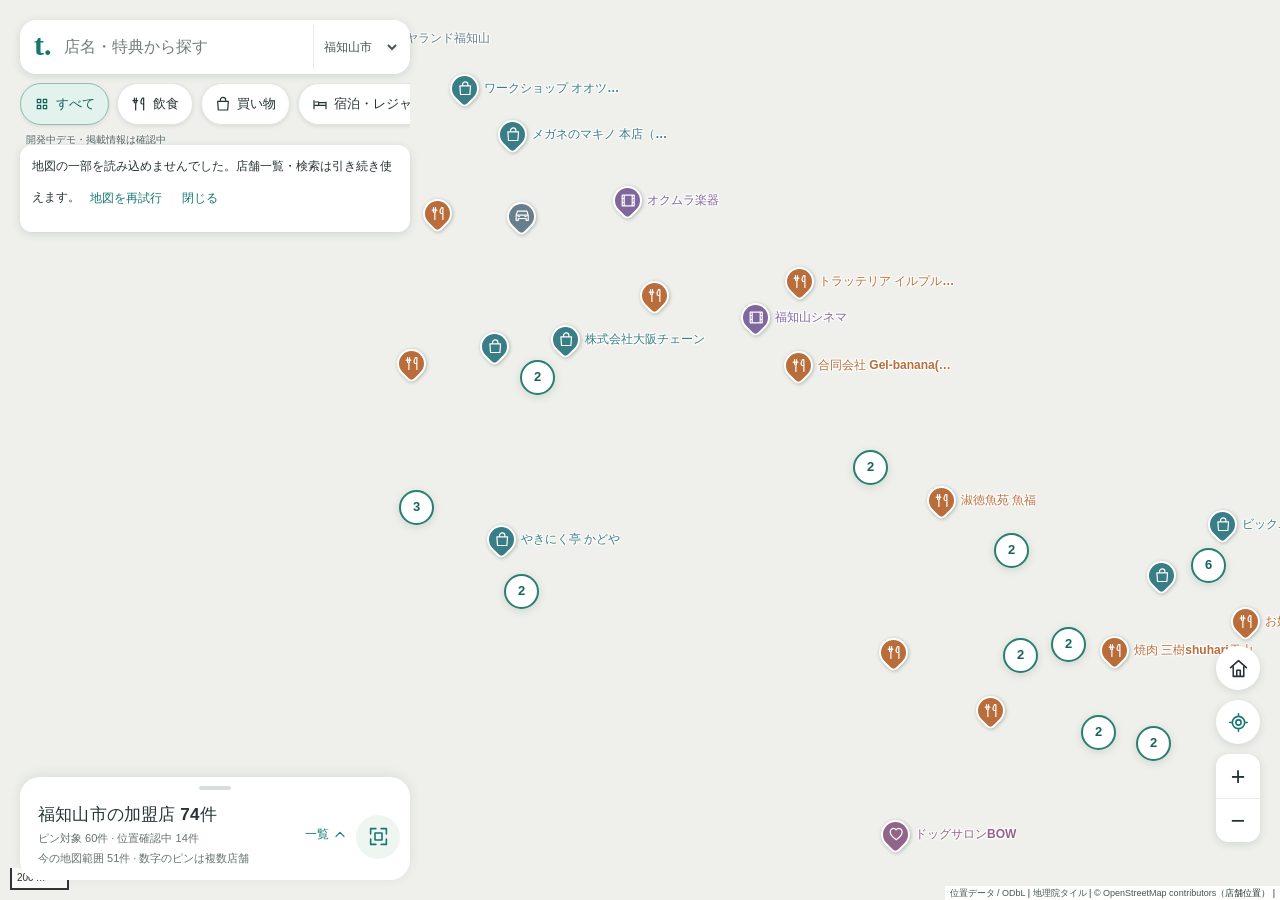
==== commit aa588c55: "fix: deploy confirmed merchant pins" ====
--- a/docs/index.html
+++ b/docs/index.html
@@ -14,7 +14,7 @@
       href="data:image/svg+xml,%3Csvg xmlns='http://www.w3.org/2000/svg' viewBox='0 0 64 64'%3E%3Ccircle cx='32' cy='32' r='30' fill='%23f4d67b'/%3E%3Ctext x='32' y='43' text-anchor='middle' font-size='36' font-family='serif' font-weight='700' fill='%230b3458'%3ET%3C/text%3E%3C/svg%3E"
     />
     <title>たんともMAP｜開発中デモ</title>
-    <script type="module" crossorigin src="./assets/index-DEZi93fY.js"></script>
+    <script type="module" crossorigin src="./assets/index-7dUa64oG.js"></script>
     <link rel="stylesheet" crossorigin href="./assets/index-BS7GolTF.css">
   </head>
   <body>
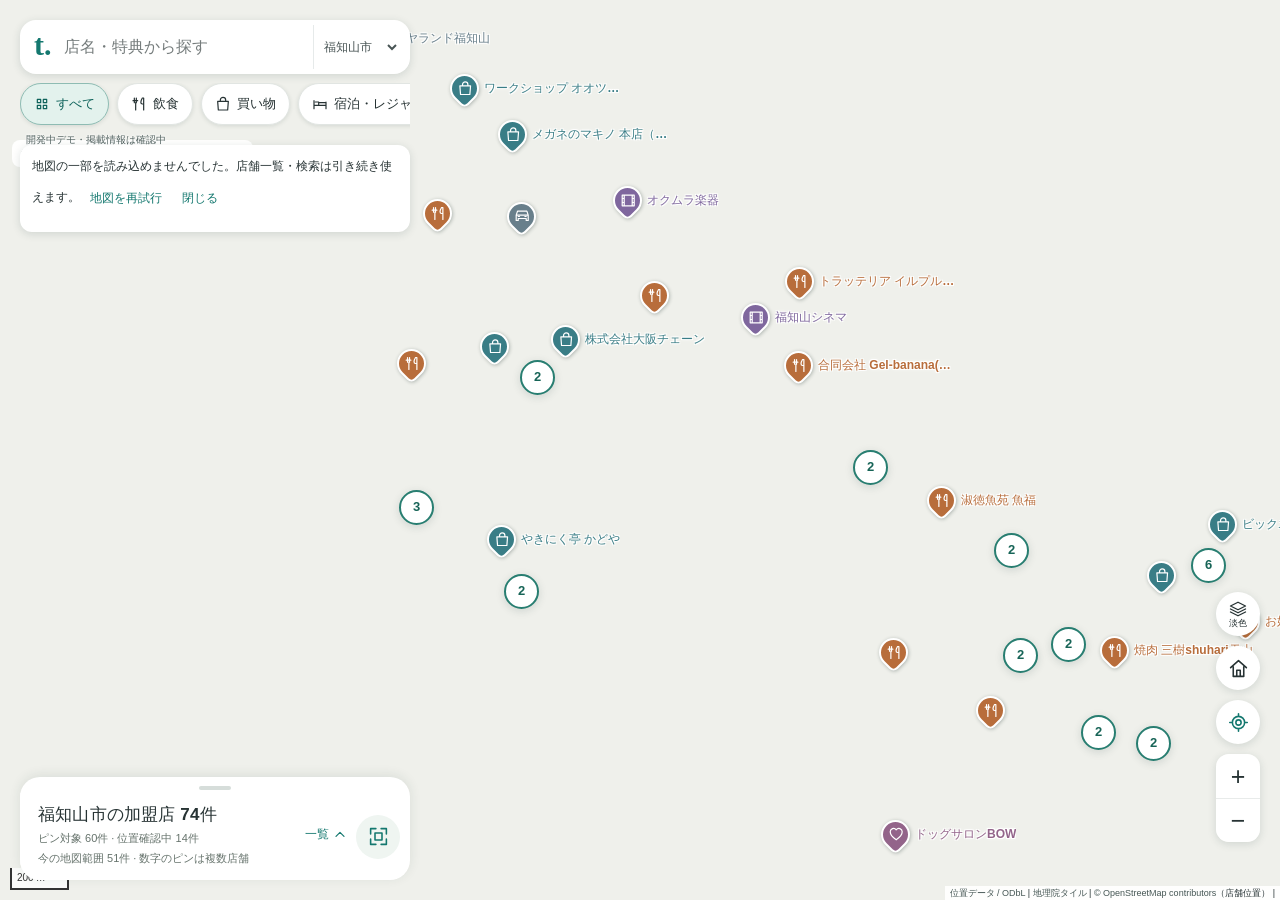
==== commit 939013b5: "feat: publish OSM demo with GSI fallback" ====
--- a/docs/index.html
+++ b/docs/index.html
@@ -14,8 +14,8 @@
       href="data:image/svg+xml,%3Csvg xmlns='http://www.w3.org/2000/svg' viewBox='0 0 64 64'%3E%3Ccircle cx='32' cy='32' r='30' fill='%23f4d67b'/%3E%3Ctext x='32' y='43' text-anchor='middle' font-size='36' font-family='serif' font-weight='700' fill='%230b3458'%3ET%3C/text%3E%3C/svg%3E"
     />
     <title>たんともMAP｜開発中デモ</title>
-    <script type="module" crossorigin src="./assets/index-7dUa64oG.js"></script>
-    <link rel="stylesheet" crossorigin href="./assets/index-BS7GolTF.css">
+    <script type="module" crossorigin src="./assets/index-DxnOpZXp.js"></script>
+    <link rel="stylesheet" crossorigin href="./assets/index-C2zZml_4.css">
   </head>
   <body>
     <div id="root"></div>
--- a/docs/assets/index-C2zZml_4.css
+++ b/docs/assets/index-C2zZml_4.css
@@ -0,0 +1 @@
+:root{color:#273334;font-synthesis:none;--accent:#14786f;--muted:#66736c;--shadow:0 2px 9px #1d353425;--motion-fast:.18s;background:#eff0eb;font-family:-apple-system,BlinkMacSystemFont,Hiragino Sans,Yu Gothic UI,sans-serif}*{box-sizing:border-box}html,body,#root{width:100%;height:100%;margin:0;overflow:hidden}body{min-width:320px}button,input,select{font:inherit}button,input,select,a{-webkit-tap-highlight-color:transparent}button,a{touch-action:manipulation}button{cursor:pointer;color:inherit;background:#fff;border:0}button:disabled{opacity:.5;cursor:wait}button:focus-visible,a:focus-visible,input:focus-visible,select:focus-visible,[tabindex]:focus-visible{outline:3px solid var(--accent);outline-offset:2px}button:active{filter:brightness(.95)}[hidden]{display:none!important}.visually-hidden{clip-path:inset(50%);white-space:nowrap;width:1px;height:1px;position:absolute;overflow:hidden}.map-icon{fill:none;stroke:currentColor;stroke-width:1.8px;stroke-linecap:round;stroke-linejoin:round;flex-shrink:0;width:21px;height:21px}.tantomo-map-app,.map-shell,.map-canvas,.map-loading{height:100dvh;position:fixed;inset:0}.tantomo-map-app{isolation:isolate;overflow:hidden}.map-loading{color:var(--muted);place-items:center;font-size:14px;display:grid}.map-header{z-index:5;top:max(12px, env(safe-area-inset-top));pointer-events:none;position:absolute;left:12px;right:12px}.map-search-bar{height:54px;box-shadow:var(--shadow);pointer-events:auto;background:#fff;border-radius:16px;align-items:center;gap:10px;padding:0 10px 0 14px;display:flex}.map-brand-mark{color:var(--accent);margin-top:-4px;font-family:Georgia,serif;font-size:30px;font-weight:700;line-height:1}.map-search-bar input{outline-offset:-1px;color:#273334;background:0 0;border:0;width:100%;min-width:0;height:44px;font-size:16px}.map-search-bar input::placeholder{color:#757c7c}.map-search-bar input::-webkit-search-cancel-button{display:none}.search-clear-button{background:0 0;flex-shrink:0;place-items:center;width:34px;height:44px;padding:0;display:grid}.map-area-select{border-left:1px solid #e6eaea;flex-shrink:0;max-width:104px;padding-left:6px}.map-area-select select{color:#495555;background:#fff;border:0;width:100%;height:44px;font-size:12px;font-weight:600}.map-category-chips{scrollbar-width:none;pointer-events:auto;gap:8px;margin-top:9px;padding:0 0 6px;display:flex;overflow-x:auto}.map-category-chips::-webkit-scrollbar{display:none}.map-category-chips button{white-space:nowrap;border:1px solid #e1e5e2;border-radius:22px;flex-shrink:0;align-items:center;gap:6px;min-height:42px;padding:0 13px;font-size:13px;font-weight:600;display:flex;box-shadow:0 1px 4px #243c3222}.map-category-chips .map-icon{width:16px;height:16px}.map-category-chips .is-active{color:#0d625a;background:#e3f2ed;border-color:#8ebcb3}.demo-label{color:#50605e;text-shadow:0 1px 2px #fff,0 -1px 2px #fff;width:fit-content;margin:2px 6px 0;font-size:10px}.map-tools{right:12px;bottom:calc(var(--store-sheet-height,88px) + 42px);z-index:4;transition:bottom var(--motion-fast) ease;gap:10px;display:grid;position:absolute}.map-tools>button,.map-zoom{box-shadow:var(--shadow);border-radius:50%;width:44px;overflow:hidden}.map-tools>button{place-items:center;height:44px;display:grid}.map-layer-control{width:44px;height:44px;box-shadow:var(--shadow);background:#fff;border-radius:50%;flex-direction:column;justify-content:center;align-items:center;gap:1px;font-size:9px;font-weight:600;line-height:1;display:flex;position:relative}.map-layer-control .map-icon{width:18px;height:18px}.map-layer-control select{opacity:0;cursor:pointer;width:100%;height:100%;position:absolute;inset:0}.map-layer-control:focus-within{outline:3px solid var(--accent);outline-offset:2px}.map-provider-notice{z-index:4;max-width:calc(100% - 24px);color:var(--muted);pointer-events:none;background:#fffffff2;border-radius:8px;margin:0;padding:5px 9px;font-size:11px;line-height:1.5;position:absolute;top:140px;left:12px}.map-locate{color:var(--accent)}.map-zoom{border-radius:13px}.map-zoom button{width:44px;height:44px;font-size:25px;display:block}.map-zoom button+button{border-top:1px solid #e8ebea}.maplibregl-ctrl-bottom-right{max-width:100%;bottom:calc(var(--store-sheet-height,88px) + 5px)!important}.maplibregl-ctrl-attrib{background:#ffffffe6!important;font-size:9px!important;line-height:14px!important}.maplibregl-ctrl-attrib a{color:#455653!important}.maplibregl-ctrl-attrib{white-space:normal;max-width:calc(100vw - 10px)}.gsi-small-scale-credit{display:none}.map-canvas[data-small-scale=true] .gsi-small-scale-credit{display:block}.maplibregl-ctrl-bottom-left{bottom:calc(var(--store-sheet-height,88px) + 26px)!important}.maplibregl-ctrl-scale{color:#37453f;background:#ffffffb3;border-color:#56635f;font-size:10px}.store-marker{outline-offset:0;background:0 0;border:0;align-items:center;gap:5px;min-width:44px;height:44px;padding:0;display:flex}.marker-dot{background:var(--pin-color,#14786f);border:2px solid #fff;border-radius:50% 50% 50% 6px;flex-shrink:0;place-items:center;width:29px;height:29px;display:grid;transform:rotate(-45deg);box-shadow:0 1px 4px #23373055}.marker-dot .map-icon{color:#fff;width:16px;height:16px;transform:rotate(45deg)}.marker-name{color:var(--pin-color,#14786f);text-shadow:1px 1px #fff,-1px -1px #fff,1px -1px #fff,-1px 1px #fff,0 0 5px #fff;text-overflow:ellipsis;white-space:nowrap;max-width:140px;font-size:12px;font-weight:600;overflow:hidden}.store-marker.is-selected .marker-dot{background:#244b45;width:38px;height:38px;box-shadow:0 0 0 5px #14786f24}.store-marker.is-selected .marker-name{color:#153d35;font-weight:800}.cluster-dot{color:#176457;min-width:35px;height:35px;box-shadow:var(--shadow);background:#fff;border:2px solid #287e71;border-radius:50%;place-items:center;font-size:13px;font-weight:700;display:grid}.store-marker.is-selected .cluster-dot{background:#e3f2ed;box-shadow:0 0 0 5px #14786f24}.user-dot{background:#187bd8;border:3px solid #fff;border-radius:50%;width:18px;height:18px;box-shadow:0 0 0 10px #187bd820}.store-detail-sheet,.store-results{z-index:6;padding-bottom:env(safe-area-inset-bottom);overscroll-behavior:contain;max-height:58dvh;animation:sheet-in var(--motion-fast) ease;background:#fff;border-radius:22px 22px 0 0;position:absolute;bottom:0;left:0;right:0;overflow:auto;box-shadow:0 -2px 12px #23393019}.store-sheet-handle{background:#d6ddda;border-radius:4px;flex-shrink:0;width:32px;height:4px;margin:9px auto 3px}.store-sheet-summary{align-items:flex-start;gap:6px;padding:5px 8px 0 18px;display:flex}.store-sheet-heading{flex:1;min-width:0}.store-sheet-heading h2{letter-spacing:.01em;overflow-wrap:anywhere;margin:0;font-size:20px;line-height:1.35}.store-address,.store-distance{color:var(--muted);overflow-wrap:anywhere;margin:5px 0 0;font-size:11px;line-height:1.4}.store-sheet-close{background:0 0;flex-shrink:0;place-items:center;width:44px;height:44px;padding:0;display:grid}.store-benefit{color:#215c50;align-items:flex-start;gap:8px;margin:11px 18px 7px;font-size:13px;line-height:1.55;display:flex}.store-benefit .map-icon{width:17px;height:17px;margin-top:2px}.store-benefit strong{flex:1;max-height:60px;font-weight:600;overflow:auto}.store-presentation-note{color:#795e3e;margin:0 18px 5px;font-size:11px;line-height:1.5}.store-map-actions,.store-secondary-actions{scrollbar-width:none;gap:8px;padding:5px 18px 12px;display:flex;overflow-x:auto}.store-map-actions a,.store-map-actions button,.store-secondary-actions a{color:#246859;white-space:nowrap;border:1px solid #cadbd3;border-radius:24px;flex-shrink:0;justify-content:center;align-items:center;gap:5px;min-height:44px;padding:0 13px;font-size:12px;font-weight:600;text-decoration:none;display:flex}.store-map-actions a:first-child{background:var(--accent);color:#fff;border-color:var(--accent)}.store-map-actions .map-icon{width:16px;height:16px}.store-extra{max-height:26dvh;color:var(--muted);border-top:1px solid #ecefec;padding:12px 18px 18px;font-size:12px;line-height:1.7;overflow:auto}.store-secondary-actions{padding:0 0 12px}.store-data-note{margin:10px 0 0;font-size:11px;line-height:1.7}.store-data-note a{color:#176856;margin-left:6px;padding:8px 0;display:inline-block}.store-photo-placeholder{background:#f2f5f1;border-radius:10px;align-items:center;gap:8px;min-height:48px;padding:12px;display:flex}.store-photo-placeholder>span{font-size:20px}.store-photo-placeholder strong{font-size:12px;font-weight:500}.store-photo-placeholder small{display:none}.store-static-photo,.store-google-photo{background:#eef2ed;border-radius:12px;height:140px;margin:0;position:relative;overflow:hidden}.store-static-photo img{object-fit:cover;width:100%;height:100%;display:block}.store-google-photo__details{--lightningcss-light:initial;--lightningcss-dark: ;color-scheme:light;width:100%;height:100%;display:block}.store-photo-review-label,.store-photo-zero-cost-label{color:#fff;background:#17443aeb;border-radius:8px;padding:4px 7px;font-size:10px;text-decoration:none;position:absolute;bottom:5px;right:5px}.store-photo-zero-cost-label{display:grid}.store-results{flex-direction:column;max-height:38dvh;display:flex;overflow:hidden}.store-results-header{flex-shrink:0;align-items:center;padding-right:10px;display:flex}.store-results-toggle{text-align:left;flex:1;align-items:center;gap:8px;min-width:0;padding:10px 8px 14px 18px;display:flex}.store-results-fit{width:44px;height:44px;color:var(--accent);background:#eff5f1;border-radius:50%;flex-shrink:0;place-items:center;display:grid}.store-cluster-reset{color:var(--accent);text-align:left;width:100%;min-height:44px;padding:0 18px;font-size:12px}.store-results-toggle>span:first-child{flex:1;min-width:0}.store-results-toggle strong{letter-spacing:.01em;font-size:17px}.store-results-toggle small{color:var(--muted);margin-top:5px;font-size:11px;display:block}.store-results-toggle-label{color:var(--accent);flex-shrink:0;align-items:center;gap:3px;font-size:12px;display:flex}.store-results-toggle-label .map-icon{width:16px;height:16px}.store-results-body{overscroll-behavior:contain;overflow-y:auto}.store-results-body ul{margin:0;padding:0;list-style:none}.store-results-note{color:var(--muted);margin:0;padding:0 18px 9px;font-size:11px}.store-result{text-align:left;border-top:1px solid #eef0ee;align-items:flex-start;gap:12px;width:100%;padding:13px 18px;display:flex}.store-result:hover,.store-result:focus-visible{background:#f3f7f2}.store-result-icon{color:#277e6d;background:#eff5f1;border-radius:12px;flex-shrink:0;place-items:center;width:38px;height:38px;display:grid}.store-result-text{flex:1;min-width:0}.store-result-title{flex-wrap:wrap;align-items:center;gap:5px;font-size:14px;display:flex}.store-result-address{color:var(--muted);overflow-wrap:anywhere;margin-top:4px;font-size:11px;line-height:1.6;display:block}.store-result-benefit{color:var(--accent);margin-top:5px;font-size:12px;line-height:1.5;display:block}.coordinate-pending{color:#795e3e;font-size:10px;font-weight:400}.store-coordinate-note{margin:5px 0 0}.empty-map-message,.map-error,.location-status-message{z-index:7;box-shadow:var(--shadow);background:#fff;border-radius:12px;padding:12px;font-size:12px;line-height:1.6;position:absolute;top:145px;left:12px;right:12px}.empty-map-message button,.map-error button{color:var(--accent);min-height:44px;padding:0 10px}.empty-map-message{text-align:center;display:grid}.location-prompt{z-index:8;right:12px;bottom:max(12px, env(safe-area-inset-bottom));box-shadow:var(--shadow);background:#fff;border-radius:20px;gap:10px;padding:18px;display:grid;position:absolute;left:12px}.location-prompt-icon{display:none}.location-prompt h1{margin:0 0 6px;font-size:18px}.location-prompt p{color:var(--muted);margin:0;font-size:12px;line-height:1.6}.location-prompt button{border-radius:24px;min-height:44px;font-size:13px}.location-allow-button{color:#fff;background:var(--accent)}.location-skip-button{color:var(--muted)}@keyframes sheet-in{0%{opacity:.65;transform:translateY(12px)}to{opacity:1;transform:none}}@media (width>=760px){.map-header{width:390px;top:20px;left:20px;right:auto}.store-detail-sheet,.store-results{border-radius:20px;width:390px;max-height:calc(100dvh - 180px);bottom:20px;left:20px;right:auto}.store-results{max-height:min(52dvh,500px)}.map-tools{bottom:58px;right:20px}.maplibregl-ctrl-bottom-right,.maplibregl-ctrl-bottom-left{bottom:0!important}.map-error,.empty-map-message,.location-status-message,.location-prompt{width:390px;left:20px;right:auto}}@media (width<=350px){.map-search-bar{gap:6px;padding-left:10px}.map-area-select{max-width:87px}.map-area-select select{font-size:11px}.store-sheet-heading h2{font-size:18px}.store-map-actions{gap:6px;padding-left:14px}.store-map-actions a,.store-map-actions button{padding:0 11px;font-size:11px}.store-results-toggle strong{font-size:15px}}@media (width<=759px){:is(.tantomo-map-app:has(.store-detail-sheet.is-expanded) .map-home,.tantomo-map-app:has(.store-detail-sheet.is-expanded) .map-zoom){display:none}}@media (width<=759px) and (height<=650px){.map-home{display:none!important}.map-tools{align-items:flex-end;gap:8px;display:flex}.map-zoom{width:88px;display:flex}.map-zoom button+button{border-top:0;border-left:1px solid #e8ebea}}@media (height<=450px){.map-tools{bottom:20px}.store-results,.store-detail-sheet{max-height:48dvh}}@media (prefers-reduced-motion:reduce){*,:before,:after{scroll-behavior:auto!important;transition:none!important;animation:none!important}}
